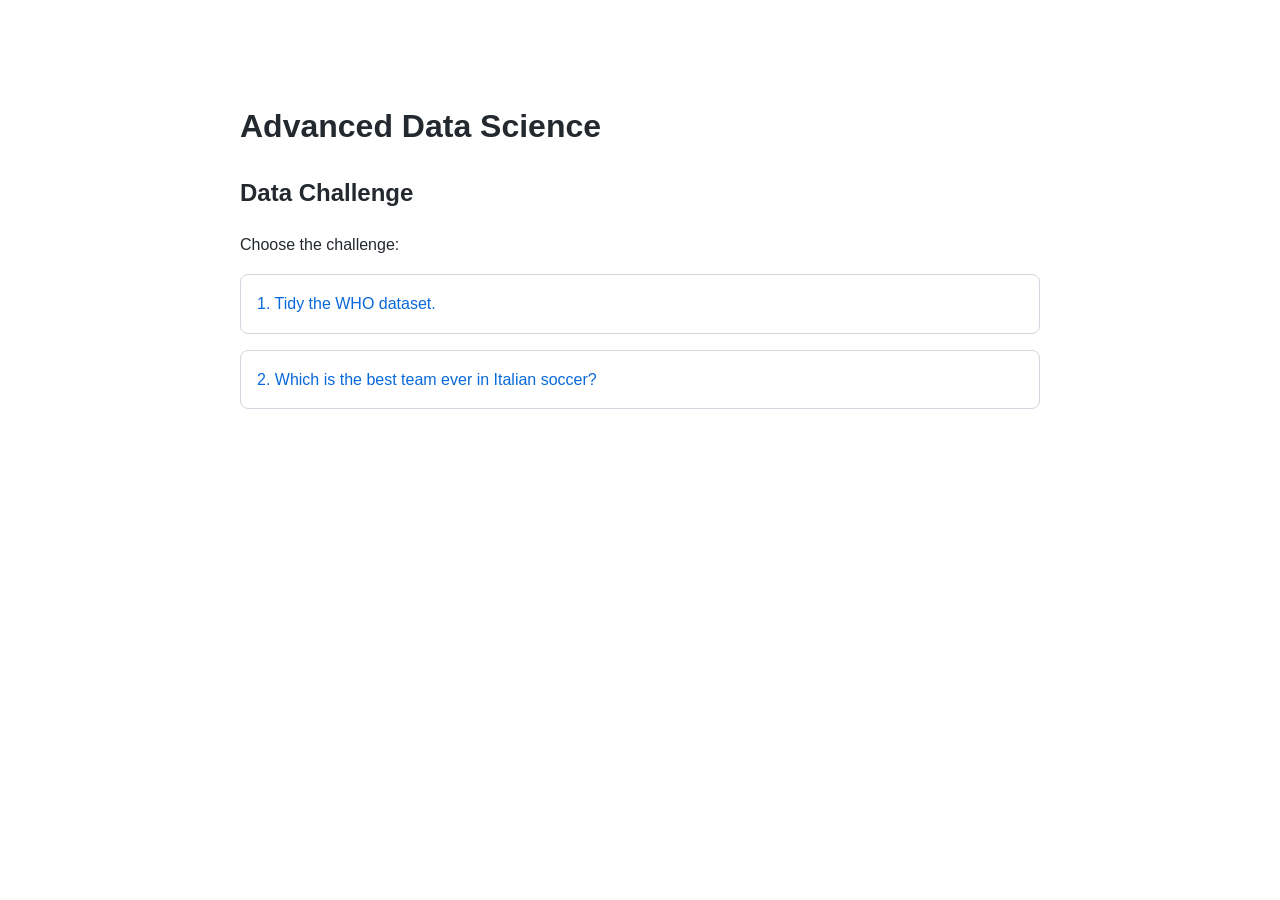
==== index.html @ 33b7b657 "Data Challenge 1&2" ====
<!DOCTYPE html>
<html lang="it">
<head>
    <meta charset="UTF-8">
    <meta name="viewport" content="width=device-width, initial-scale=1.0">
    <title>ADS - Data Challenge</title>
    <style>
        body {
            font-family: Arial, sans-serif;
            max-width: 800px;
            margin: 60px auto;
            padding: 20px;
            line-height: 1.6;
            color: #24292f;
        }
        a {
            display: block;
            margin: 16px 0;
            padding: 16px;
            border: 1px solid #d0d7de;
            border-radius: 8px;
            color: #0969da;
            text-decoration: none;
        }
        a:hover {
            background: #f6f8fa;
        }
    </style>
</head>
    <body>
        <h1>Advanced Data Science</h1>
        <h2>Data Challenge</h2>
        <p>Choose the challenge:</p>

        <a href="./01-who/main.html">
            1. Tidy the WHO dataset.
        </a>

        <a href="./02-soccer/main.html">
            2. Which is the best team ever in Italian soccer?
        </a>
    </body>
</html>
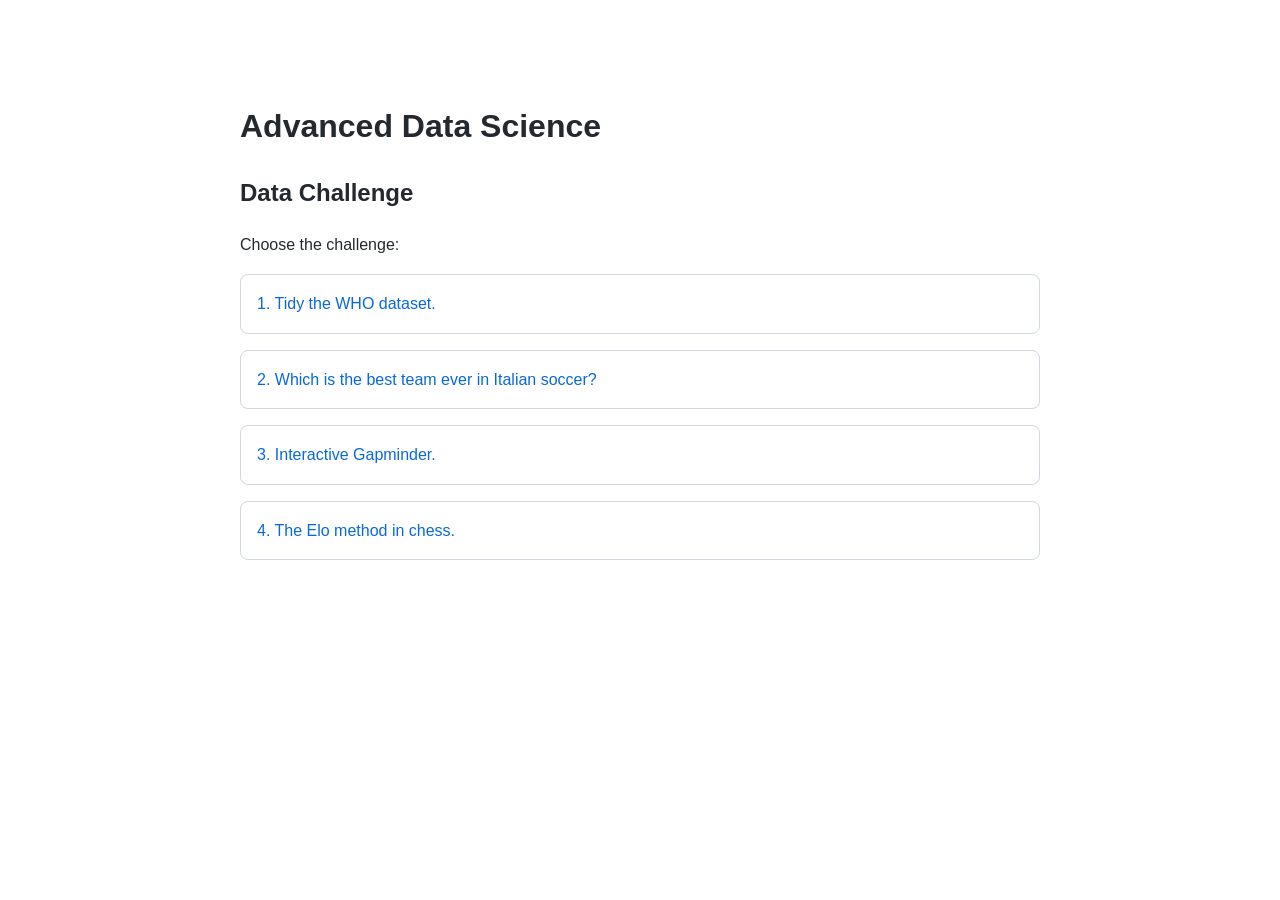
==== commit 52430867: "Data Challenge 3&4" ====
--- a/index.html
+++ b/index.html
@@ -40,5 +40,13 @@
         <a href="./02-soccer/main.html">
             2. Which is the best team ever in Italian soccer?
         </a>
+
+        <a href="./03-gapminder/main.html">
+            3. Interactive Gapminder.
+        </a>
+
+        <a href="./04-chess/main.html">
+            4. The Elo method in chess.
+        </a>
     </body>
 </html>
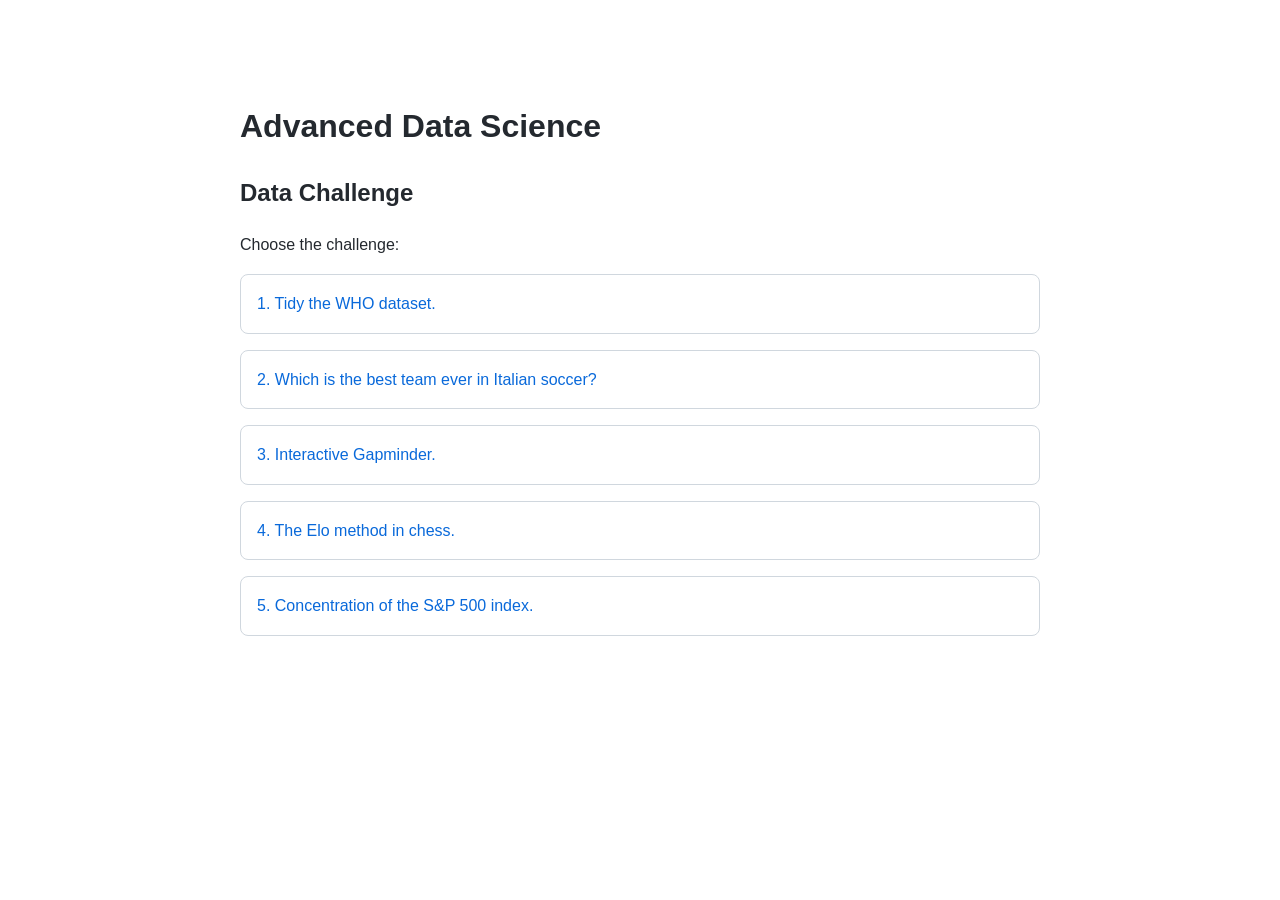
==== commit 469cafef: "Data Challenge 5" ====
--- a/index.html
+++ b/index.html
@@ -48,5 +48,9 @@
         <a href="./04-chess/main.html">
             4. The Elo method in chess.
         </a>
+
+        <a href="./05-spindex/main.html">
+            5. Concentration of the S&P 500 index.
+        </a>
     </body>
 </html>
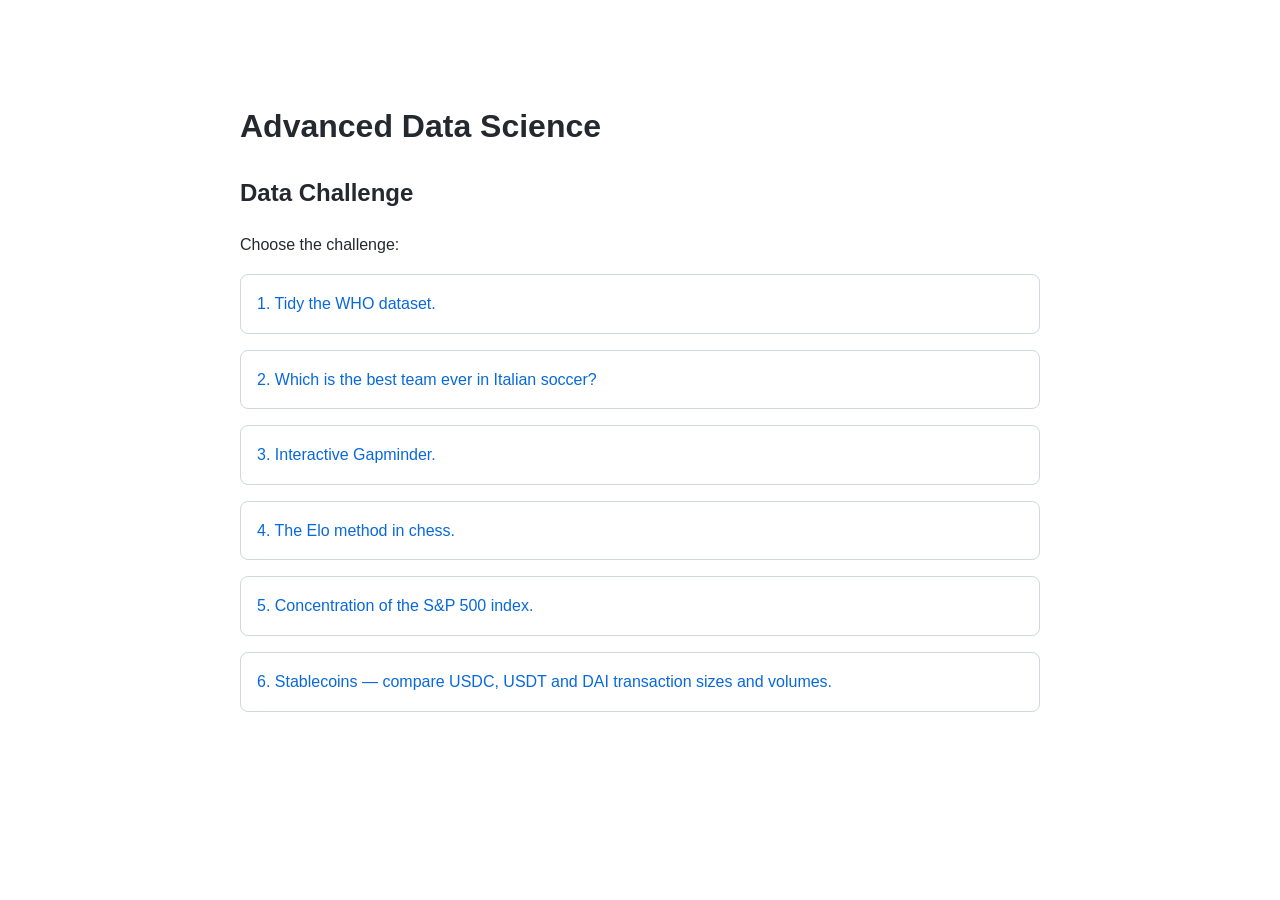
==== commit 14c0fb1f: "Data Challenge 6" ====
--- a/index.html
+++ b/index.html
@@ -52,5 +52,9 @@
         <a href="./05-spindex/main.html">
             5. Concentration of the S&P 500 index.
         </a>
+
+        <a href="./06-stablecoins/main.html">
+            6. Stablecoins — compare USDC, USDT and DAI transaction sizes and volumes.
+        </a>
     </body>
 </html>
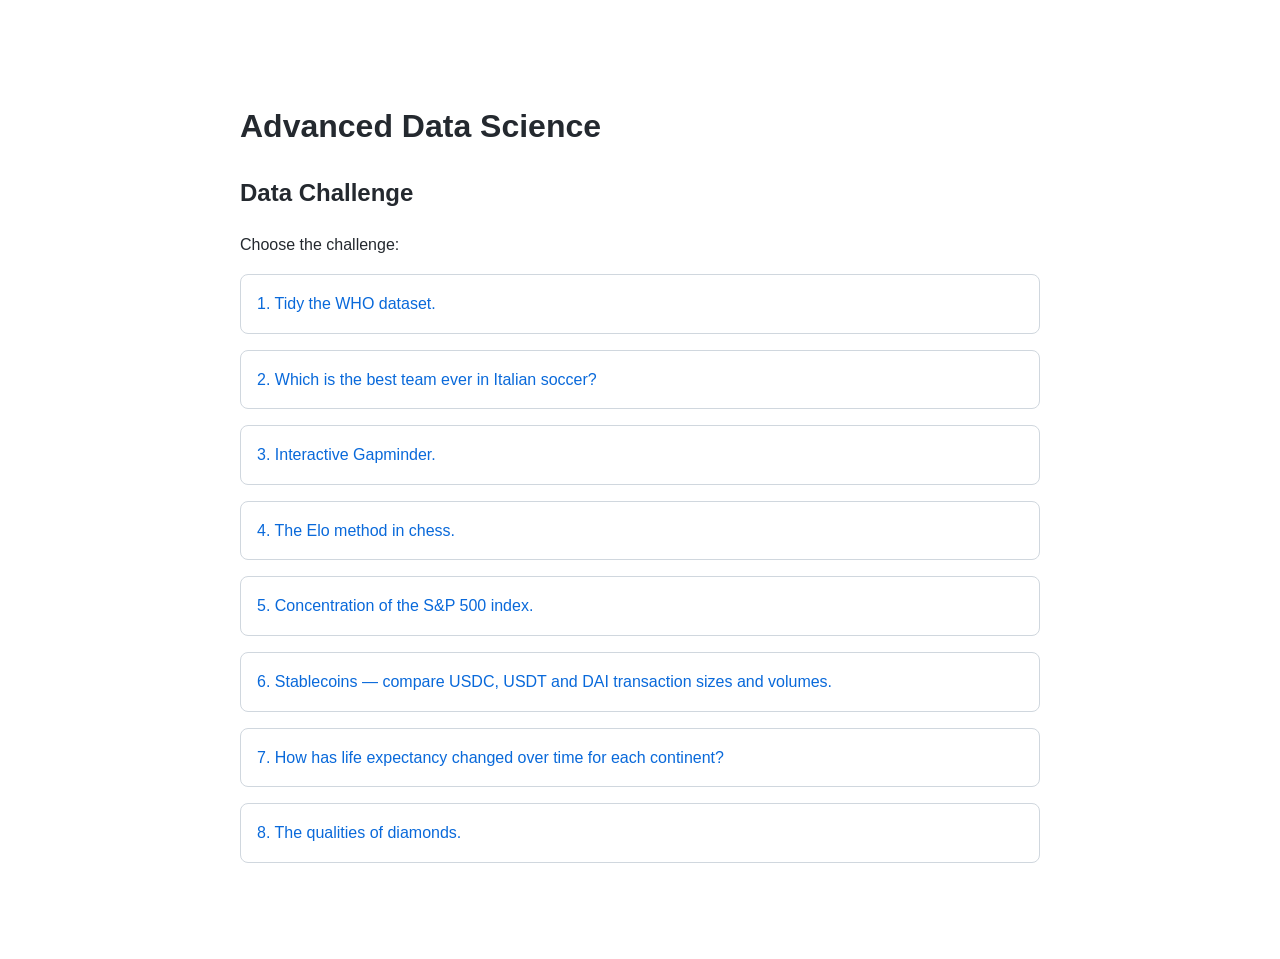
==== commit b146251e: "Data Challenge 7&8" ====
--- a/index.html
+++ b/index.html
@@ -56,5 +56,13 @@
         <a href="./06-stablecoins/main.html">
             6. Stablecoins — compare USDC, USDT and DAI transaction sizes and volumes.
         </a>
+
+        <a href="./07-lifeexp/main.html">
+            7. How has life expectancy changed over time for each continent?
+        </a>
+
+        <a href="./08-diamonds/main.html">
+            8. The qualities of diamonds.
+        </a>
     </body>
 </html>
